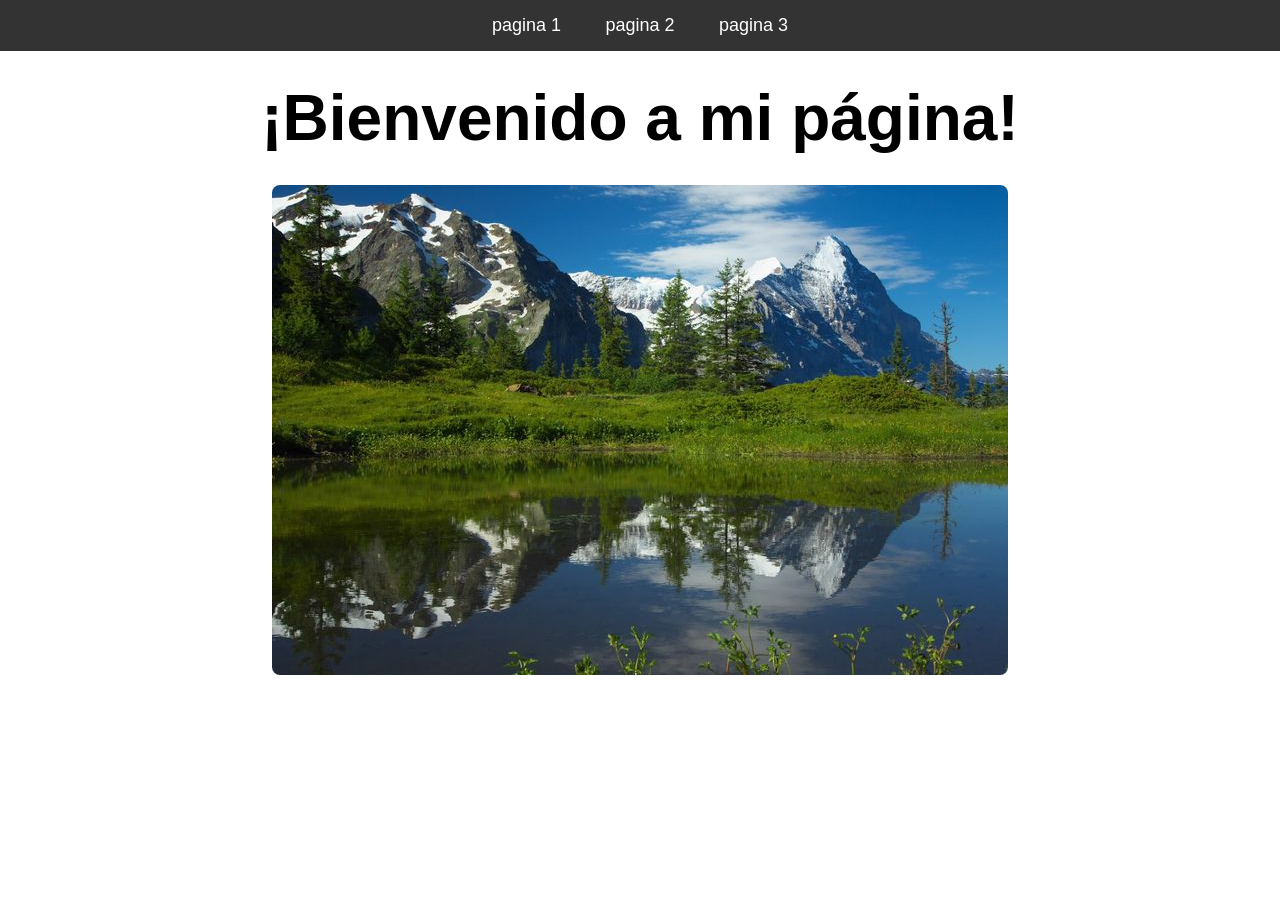
==== index.html @ 34c3be84 "Actividad 2. Crea una página" ====
<!DOCTYPE html>
<html lang="es">
<head>
    <meta charset="UTF-8">
    <meta name="viewport" content="width=device-width, initial-scale=1.0">
    <title>Laboratorio 6</title>
    <link rel="stylesheet" href="style.css">
</head>

<body>

    <nav>
        <a href="#">pagina 1</a>
        <a href="#">pagina 2</a>
        <a href="#">pagina 3</a>
    </nav>

    <h1>¡Bienvenido a mi página!</h1>

    <img src="imagen.jpg" alt="Imagen">

</body>
</html>
---- style.css ----
body {
    font-family: Arial, sans-serif;
    margin: 0;
    text-align: center;
}

nav {
    background-color: #333;
    padding: 15px;
}

nav a {
    color: white;
    text-decoration: none;
    margin: 0 20px;
    font-size: 18px;
}

nav a:hover {
    text-decoration: underline;
}

h1 {
    font-size: 64px;
    margin: 30px 0;
}

img {
    max-width: 90%;
    height: auto;
    border-radius: 8px;
}
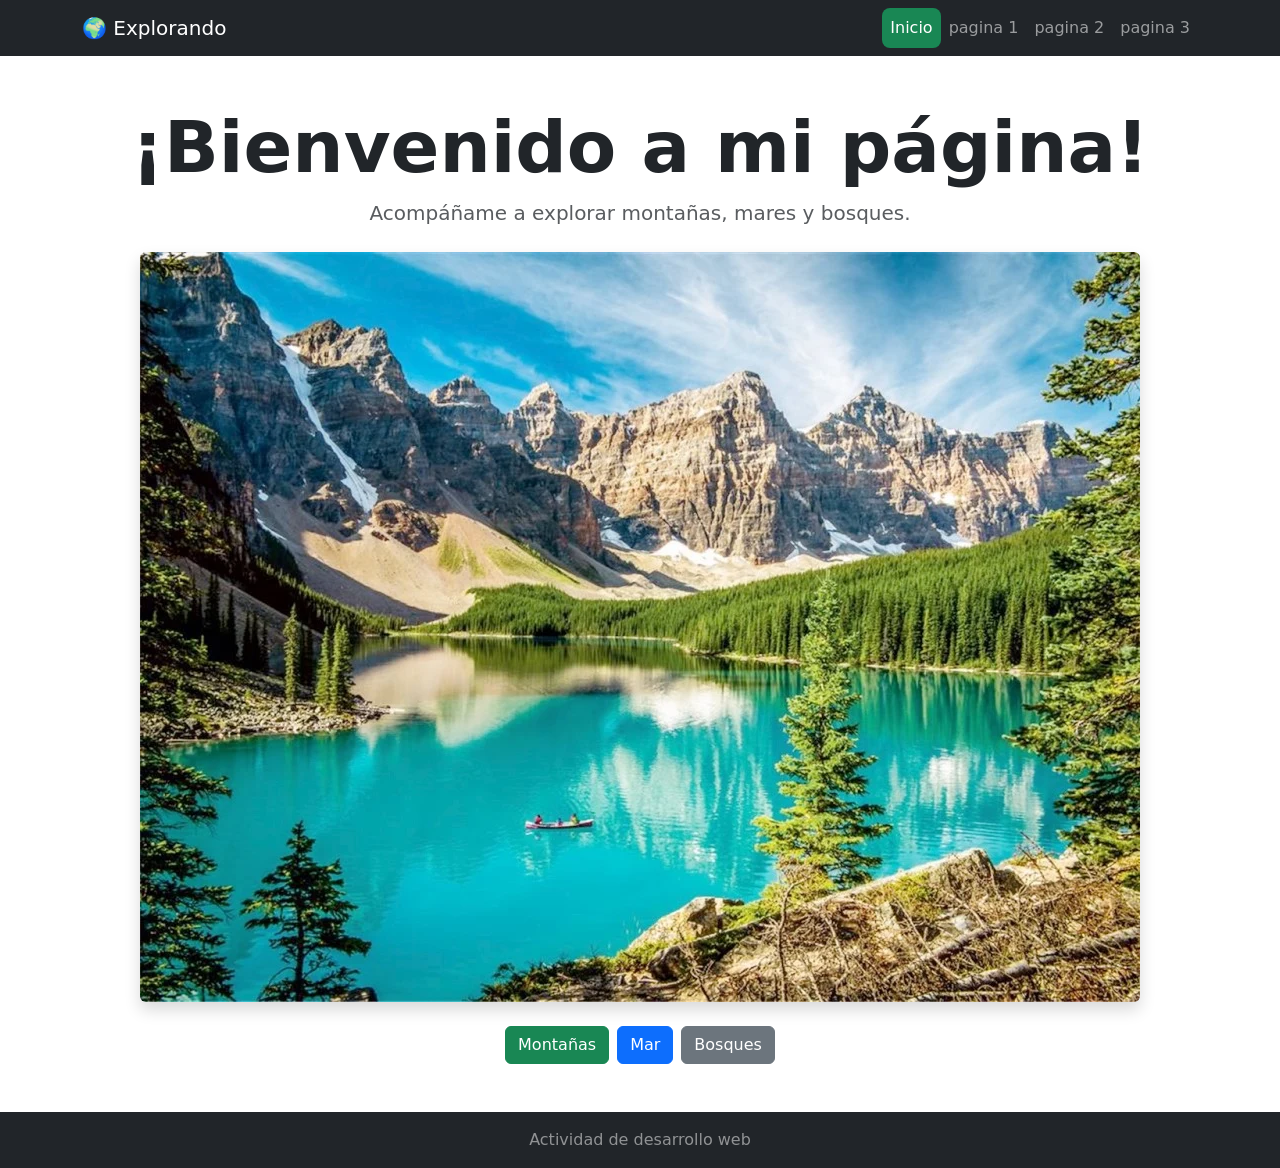
==== commit a9cec147: "Actividad3" ====
--- a/index.html
+++ b/index.html
@@ -4,20 +4,52 @@
     <meta charset="UTF-8">
     <meta name="viewport" content="width=device-width, initial-scale=1.0">
     <title>Laboratorio 6</title>
+    <link href="https://cdn.jsdelivr.net/npm/bootstrap@5.3.3/dist/css/bootstrap.min.css" rel="stylesheet">
     <link rel="stylesheet" href="style.css">
+    <style>
+        .nav-link.active { background-color: #198754; border-radius: .5rem; }
+        .hero-title { font-size: 4.5rem; font-weight: 800; }
+    </style>
 </head>
 
 <body>
 
-    <nav>
-        <a href="#">pagina 1</a>
-        <a href="#">pagina 2</a>
-        <a href="#">pagina 3</a>
+    <!--Menú de navegación-->
+    <nav class="navbar navbar-expand-lg navbar-dark bg-dark sticky-top">
+        <div class="container">
+            <a class="navbar-brand" href="index.html">🌍 Explorando</a>
+            <button class="navbar-toggler" type="button" data-bs-toggle="collapse" data-bs-target="#menu" aria-controls="menu" aria-expanded="false" aria-label="Mostrar menú">
+                <span class="navbar-toggler-icon"></span>
+            </button>
+            <div class="collapse navbar-collapse" id="menu">
+                <ul class="navbar-nav ms-auto">
+                    <li class="nav-item"><a class="nav-link active" aria-current="page" href="index.html">Inicio</a></li>
+                    <li class="nav-item"><a class="nav-link" href="pagina1.html">pagina 1</a></li>
+                    <li class="nav-item"><a class="nav-link" href="pagina2.html">pagina 2</a></li>
+                    <li class="nav-item"><a class="nav-link" href="pagina3.html">pagina 3</a></li>
+                </ul>
+            </div>
+        </div>
     </nav>
 
-    <h1>¡Bienvenido a mi página!</h1>
+    <main class="container text-center py-5">
+        <h1 class="hero-title">¡Bienvenido a mi página!</h1>
+        <p class="lead text-muted mb-4">Acompáñame a explorar montañas, mares y bosques.</p>
 
-    <img src="imagen.jpg" alt="Imagen">
+        <img src="imagenes/inicio.png" class="img-fluid rounded shadow mb-4" alt="Paisaje de bienvenida">
 
+        <div class="d-flex justify-content-center gap-2 flex-wrap">
+            <a href="pagina1.html" class="btn btn-success">Montañas</a>
+            <a href="pagina2.html" class="btn btn-primary">Mar</a>
+            <a href="pagina3.html" class="btn btn-secondary">Bosques</a>
+        </div>
+    </main>
+
+    
+    <footer class="bg-dark text-white-50 text-center py-3">
+        Actividad de desarrollo web
+    </footer>
+
+    <script src="https://cdn.jsdelivr.net/npm/bootstrap@5.3.3/dist/js/bootstrap.bundle.min.js"></script>
 </body>
 </html>
